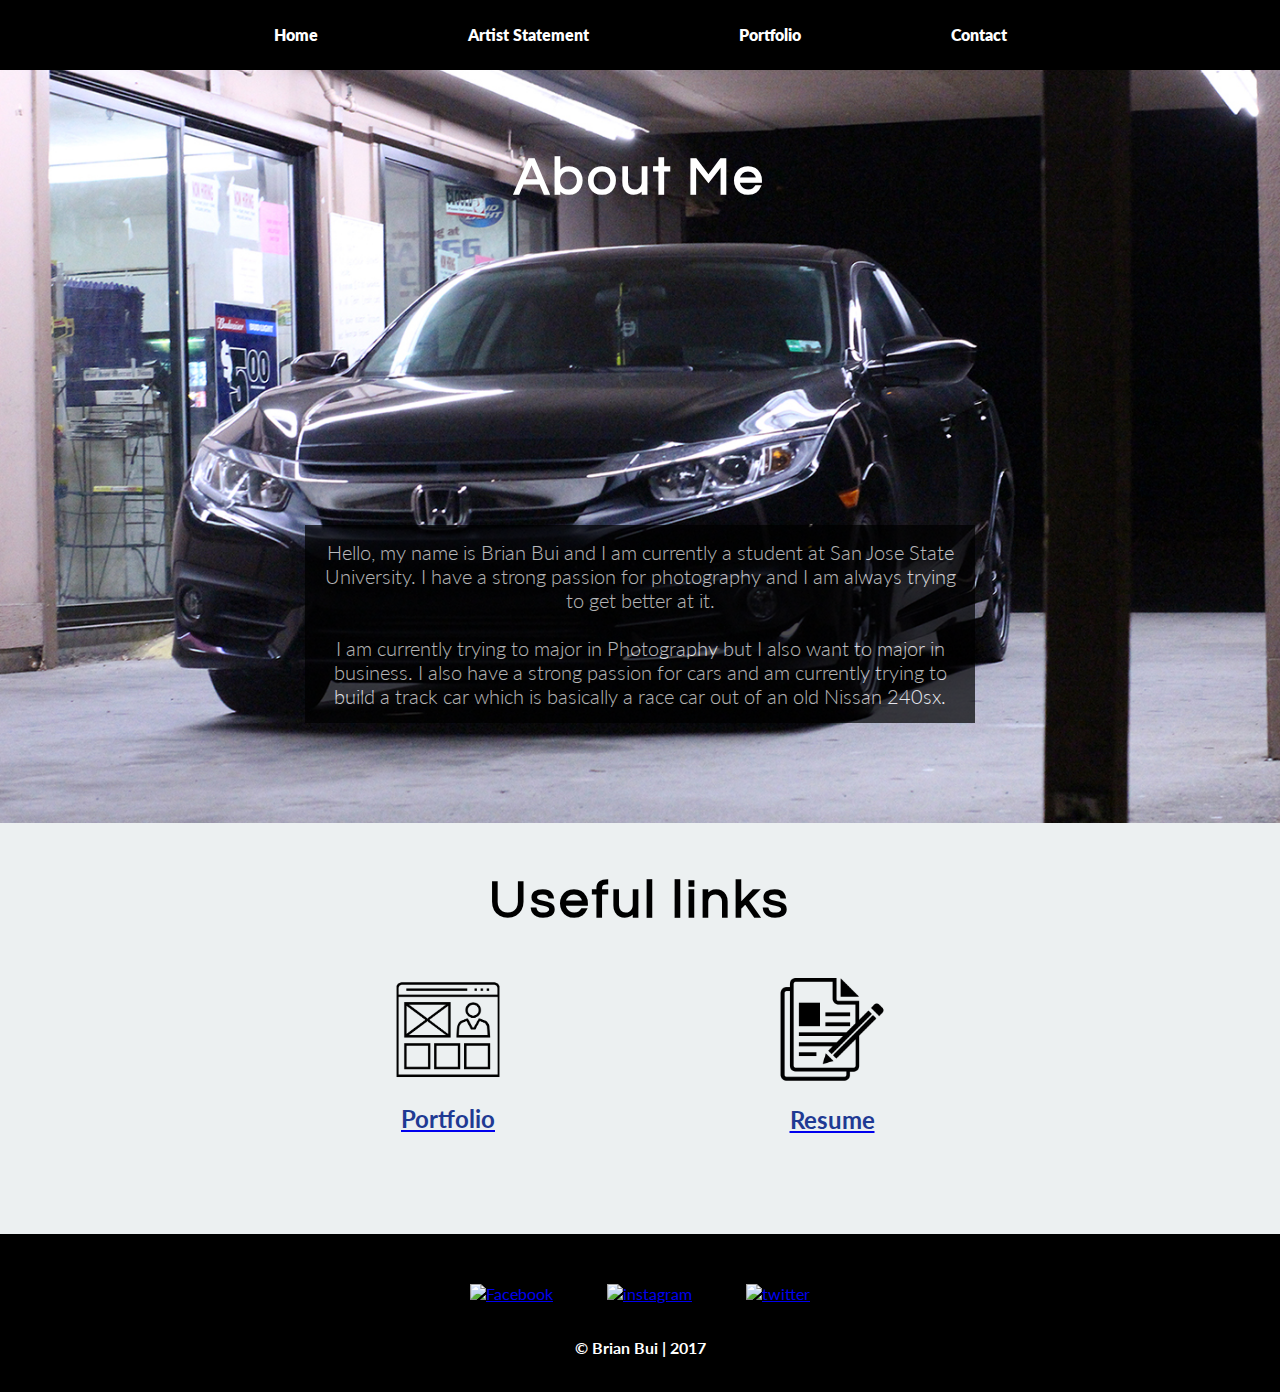
==== portfolio/index.html @ d742c42c "Update" ====
<!DOCTYPE html>
<html>

<head>
    <meta charset="utf-8">
    <link rel="stylesheet" type="text/css" href="css/style.css"> <!-- link to style sheet  -->
    <title> My Portfolio Home</title>

</head> 
<body>
  <header>
  	   <!-- You can add links to the navigation menu below (link already added to Artist Statement) -->
       <ul>
        <li id="list1"><a href="index.html">Home</a></li>
        <li><a href="artiststatement.html">Artist Statement</a></li>
        <li><a href="portfolio.html">Portfolio</a></li>
        <li><a href="contact.html">Contact</a></li>
      </ul>
  </header>
  
  <div id="main">  <!-- divs are like sections of the page.  You can apply different CSS styles to different sections -->
  
    <div class="about">
        <h1>About Me</h1>
       <div id="circle"></div> 
        <p>Hello, my name is Brian Bui and I am currently a student at San Jose State University. I have a strong passion for photography and I am always trying to get better at it.<br><br>I am currently trying to major in Photography but I also want to major in business. I also have a strong passion for cars and am currently trying to build a track car which is basically a race car out of an old Nissan 240sx.</p>
     </div>

    <div class="usefullinks">
        <h1>Useful links</h1>

        <div id="group">

          <div>
            <img src="images/portfolio.png">
            <a href="portfolio.html">
            <h2>Portfolio</h2>
          </div>

          <div>
            
            <img src="images/resume.png">
            <a href="https://docs.google.com/document/d/1hrjTTXTsoB67WLWm1u9QtmFXPeCQ0m0xD8VUaYEKwrA/edit?usp=sharing">
            <h2>Resume</h2>
          </div>

          


        </div>
    </div>


  	<footer>
	    <div class="social">
  	    <a href="https://www.facebook.com/YungBuck13" id="firstsocial"><img src="https://static1.squarespace.com/static/57772a32ebbd1af1e31dfb0a/t/578e9e27bebafbdbc7903f51/1468964391768/circle-fb.png" alt="Facebook"></a>
  	    <a href="https://www.instagram.com/yungbuck_/""><img src="http://shopping.na2.netsuite.com/c.4382721/Website%20Images/Homepage%20Icons/IG-Icon-Footer.png" alt="instagram"></a>
        <a href="https://twitter.com/AVSYungbuck_">
  	    <img src="http://aretethrowsnation.com/wp-content/uploads/twitter-circle-512.png" alt="twitter"></a>
      </div>
	    <p> &copy; Brian Bui | 2017</p>
  	</footer>
</body>  
</html>
---- portfolio/css/style.css ----
@import url('https://fonts.googleapis.com/css?family=Lato:300,400|Questrial');


* {
	margin: 0;
	padding: 0;
}

header a:hover {
    background-color: yellow;
}

a:visited {
    color: pink;
}

body {
	width: 100%;
	height: 100%;
	background-color: #dfe2db; 
	font-family: 'Lato', sans-serif;
}

header {
	background-color: #000; /* RH EDIT*/
	top: 0;
	width: 100%;
	height: 70px;
	position:fixed;
	font-weight:800;
	color:#fff;
	z-index: 3; /* to bring the layer on top for the arrangement */
}

header ul {
	display: flex;
	justify-content: center;
}

header ul li {
	list-style-type:none;
	display: list-item;
	line-height: 70px;
	padding-left: 150px;
}

header ul li a { /* for links we need additional styling */
	color:#fff;
	text-decoration: none;
}

#list1 {
	padding:0;
}

#main {
	width: 100%;
	padding-top: 50px

}

.about {
	padding: 100px 0; 
	background-size: cover;
	background-color: #fff;
	background-image: url("../images/IMG_4912.JPG"); /* RH EDIT*/

}
.about h1 {
	font-family: 'Questrial', sans-serif;
	letter-spacing: 3px;
	text-align: center;
	font-size: 40pt;
	margin-bottom: 50px;
	color:#fff;
}

#circle {
	width: 200px;
	height: 200px;
	background-image: url("../images/portrait.JPG"); /* RH EDIT*/
	-moz-border-radius: 50px;
	-webkit-border-radius: 50px;
	border-radius: 250px;
	margin: 0 auto;
	opacity: 1.0;
}

.about p {
	font-family: 'Lato', sans-serif; /* RH EDIT*/
	font-weight: 300;
	text-align: center;
	font-size: 20px;
	margin:0 auto;
	margin-top: 70px;
	max-width: 50%;
	background-color: #000;
	opacity: 0.7;
	color:#FFF;
	padding:15px;

}

.usefullinks {
	background-color: #ECF0F1;
	padding-bottom: 100px;
	padding-top:50px;
	
}

.usefullinks h1 {
	font-family: 'Questrial', sans-serif;
	letter-spacing: 3px;
	text-align: center;
	font-size: 40pt;
}

#group {
	width:100%;
	height: auto;
	display: flex;
	justify-content: center;

}

#group div {
	margin-top: 50px;
	width:30%;
	text-align: center;
	float:left;

}

#group div img {
	width:120px;
	height: auto;
}

#group div h2 {
	margin-top: 20px;
	color:#1F3A93;
}

footer {
	background-color: #000; /* RH EDIT*/
	width: 100%;
	height: auto;
	padding-top: 50px;
	text-align: center;
}

footer .social img {
	margin-left: 50px;
	width:64px;
	height:64px;
}

#firstsocial {
	margin-left:-50px;
}

footer p{
	padding: 35px 0;
	color: #fff;
	font-weight: 700;
}	
	
#contact {
	font-family: 'Questrial', sans-serif;
	letter-spacing: 3px;
	text-align: center;
	font-size: 15.5pt;
	padding-top: 50px
}
#dick {
	padding-top: 25px
}
#portfolio {
	font-size: 15.5pt;
	padding-top: 50px
}
#unity {
	font-size: 9pt
}
#glitchy {
	font-size: 9pt
}
#video {
	font-size: 9pt
}
#sound {
	font-size: 9pt
}
#netart {
	font-size: 9pt
}
#car {
	font-size: 9pt
}
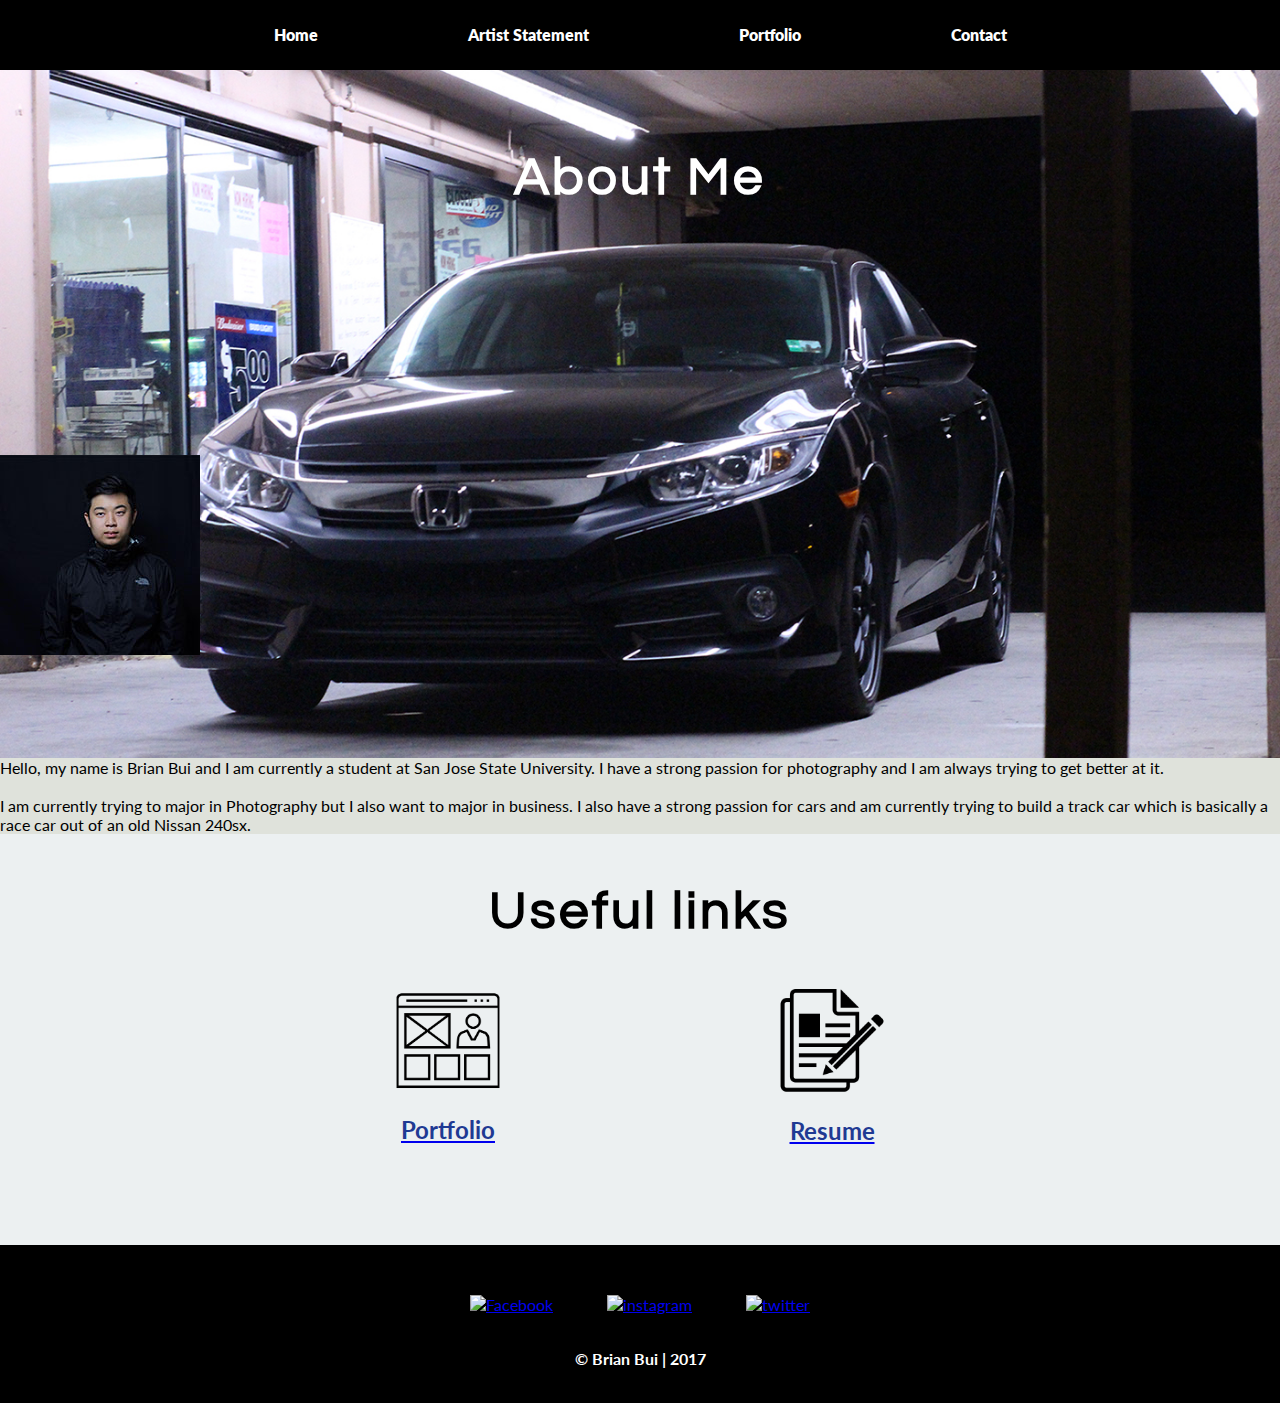
==== commit ca4b9fa6: "d" ====
--- a/portfolio/index.html
+++ b/portfolio/index.html
@@ -24,6 +24,8 @@
     <div class="about">
         <h1>About Me</h1>
        <div id="circle"></div> 
+       <img src="images/portrait.jpg">
+     </div>
         <p>Hello, my name is Brian Bui and I am currently a student at San Jose State University. I have a strong passion for photography and I am always trying to get better at it.<br><br>I am currently trying to major in Photography but I also want to major in business. I also have a strong passion for cars and am currently trying to build a track car which is basically a race car out of an old Nissan 240sx.</p>
      </div>
 
--- a/portfolio/css/style.css
+++ b/portfolio/css/style.css
@@ -197,3 +197,15 @@
 #car {
 	font-size: 9pt
 }
+#statement {
+	font-family: 'Lato', sans-serif; /* RH EDIT*/
+	font-weight: 300;
+	text-align: center;
+	font-size: 20px;
+	margin:0 auto;
+	margin-top: 70px;
+	max-width: 50%;
+	background-color: #000;
+	opacity: 0.7;
+	color:#FFF;
+	padding:15px;}
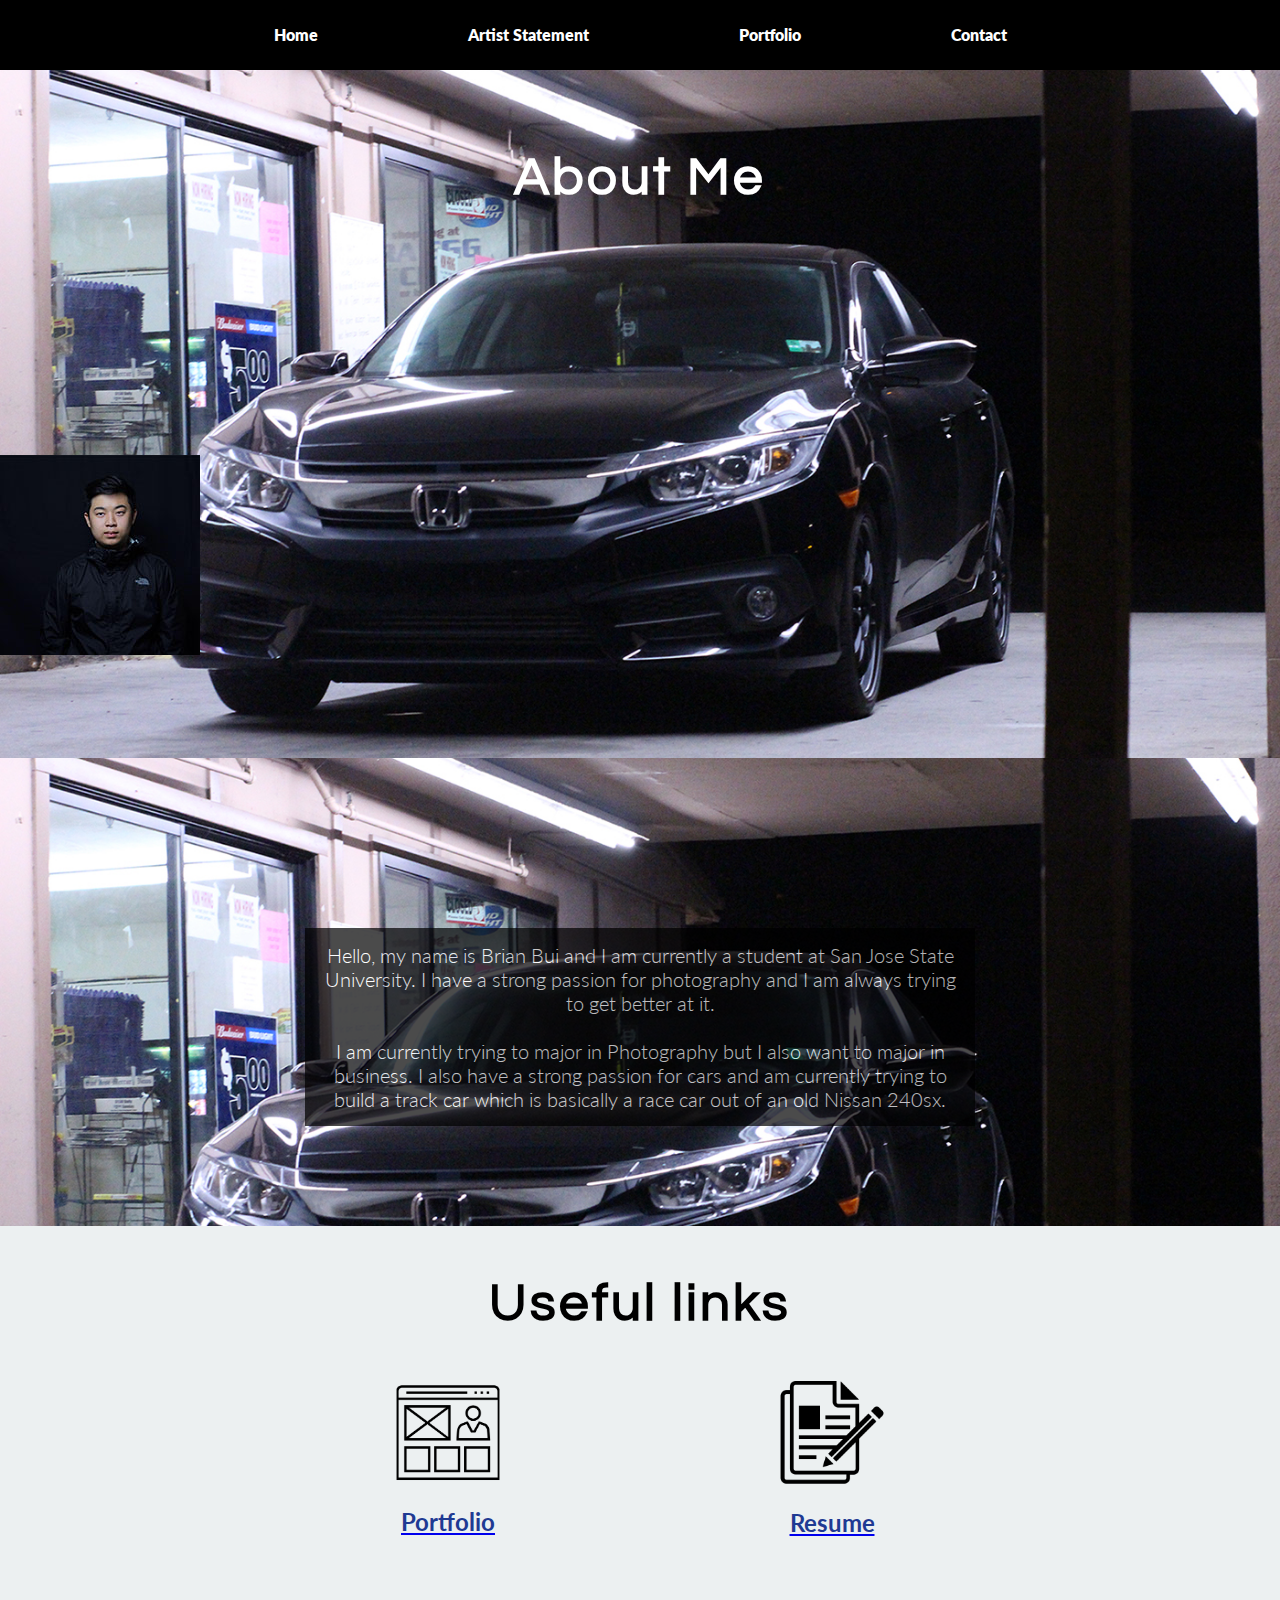
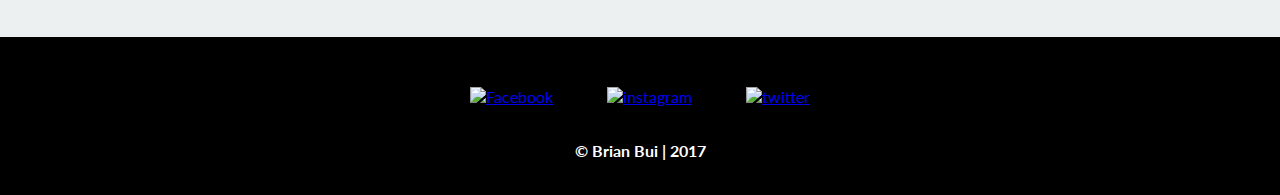
==== commit 4799d798: "d" ====
--- a/portfolio/index.html
+++ b/portfolio/index.html
@@ -26,6 +26,7 @@
        <div id="circle"></div> 
        <img src="images/portrait.jpg">
      </div>
+     <div class="about">
         <p>Hello, my name is Brian Bui and I am currently a student at San Jose State University. I have a strong passion for photography and I am always trying to get better at it.<br><br>I am currently trying to major in Photography but I also want to major in business. I also have a strong passion for cars and am currently trying to build a track car which is basically a race car out of an old Nissan 240sx.</p>
      </div>
 
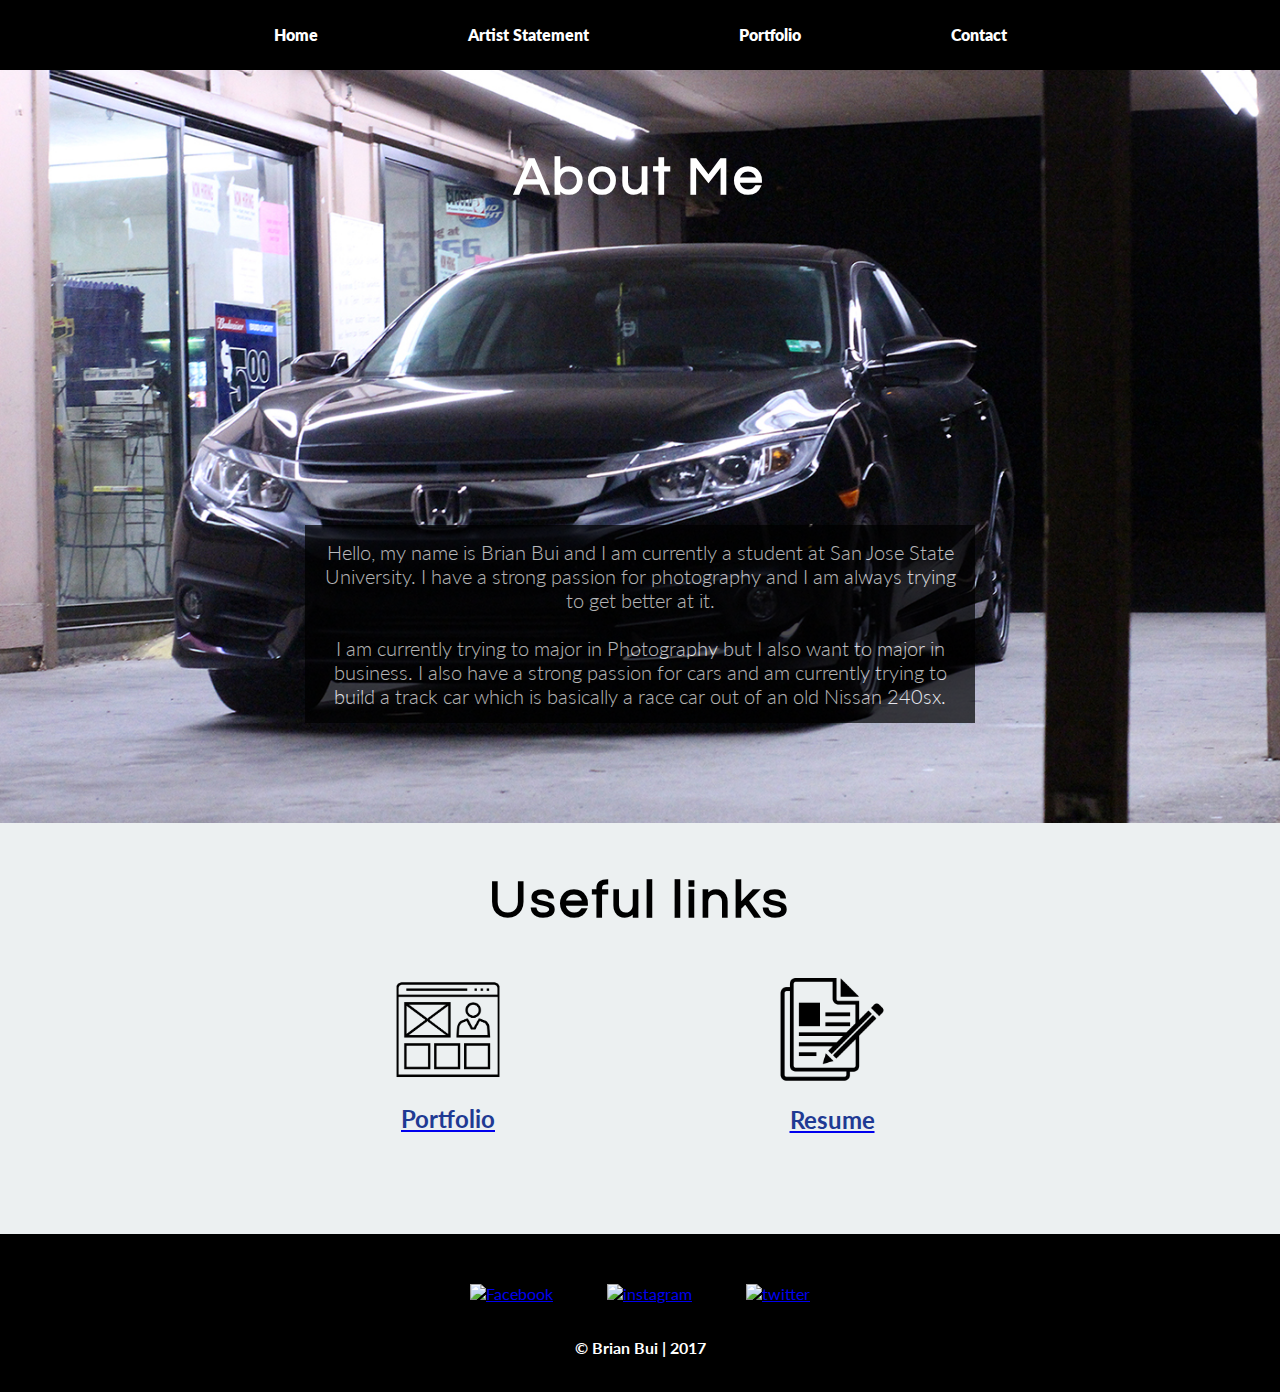
==== commit e7cae947: "d" ====
--- a/portfolio/index.html
+++ b/portfolio/index.html
@@ -24,9 +24,7 @@
     <div class="about">
         <h1>About Me</h1>
        <div id="circle"></div> 
-       <img src="images/portrait.jpg">
-     </div>
-     <div class="about">
+      
         <p>Hello, my name is Brian Bui and I am currently a student at San Jose State University. I have a strong passion for photography and I am always trying to get better at it.<br><br>I am currently trying to major in Photography but I also want to major in business. I also have a strong passion for cars and am currently trying to build a track car which is basically a race car out of an old Nissan 240sx.</p>
      </div>
 
